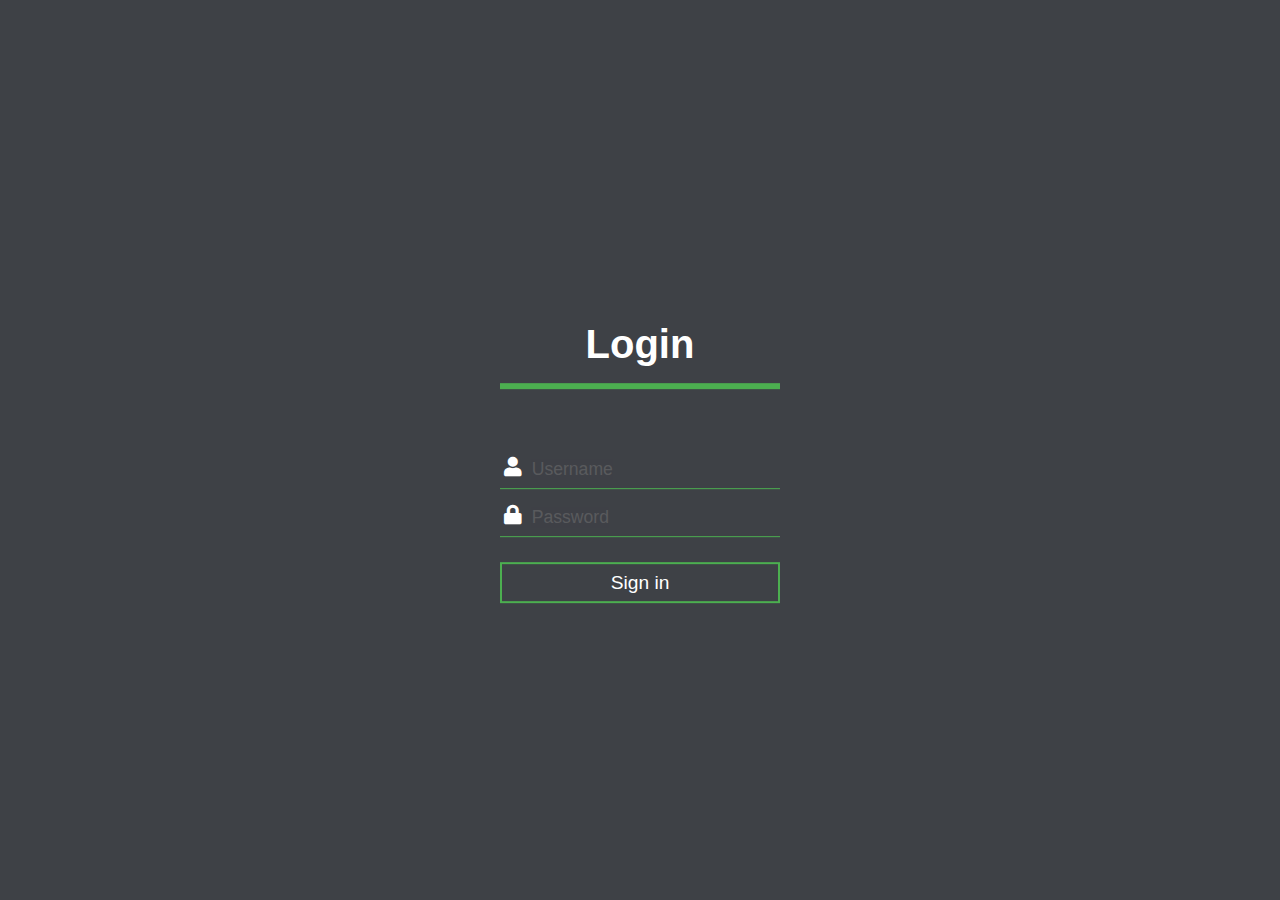
==== login.html @ 06209f4c "Add files via upload" ====
<!DOCTYPE html>
<html lang="en" dir="ltr">
  <head>
    <meta charset="utf-8">
    <title></title>
    <link rel="stylesheet" href="./CSS/style2.css">
  </head>
  <body>
<div class="login-box">
  <h1>Login</h1>
  <div class="textbox">
    <i class="fas fa-user"></i>
    <input type="text" placeholder="Username">
  </div>

  <div class="textbox">
    <i class="fas fa-lock"></i>
    <input type="password" placeholder="Password">
  </div>

  <input type="button" class="btn" value="Sign in">
</div>
  </body>
</html>
---- CSS/style2.css ----
@import "https://use.fontawesome.com/releases/v5.5.0/css/all.css";
body{
  margin: 0;
  padding: 0;
  font-family: sans-serif;
  background: url(bg.jpg) no-repeat;
  background-size: cover;
  background-color: rgb(62, 65, 70);
}
.login-box{
  width: 280px;
  position: absolute;
  top: 50%;
  left: 50%;
  transform: translate(-50%,-50%);
  color: white;
}
.login-box h1{
  /* float: left; */
  text-align: center;
  font-size: 2.5rem;
  border-bottom: 6px solid #4caf50;
  margin-bottom: 1.5em;
  padding: 0.4em 0;
}
.textbox{
  position: relative;
  width: 100%;
  overflow: hidden;
  font-size: 20px;
  padding: 8px 0;
  margin: 8px 0;
  border-bottom: 1px solid #4caf50;
}
.textbox i{
  width: 26px;
  text-align: center;
}
.textbox input{
  border: none;
  outline: none;
  background: none;
  color: white;
  font-size: 1.1rem;
  width: 80%;
  margin: 0 0.8em;
}
.btn{
  width: 100%;
  background: none;
  border: 2px solid #4caf50;
  color: white;
  padding: 0.4em;
  font-size: 1.2rem;
  cursor: pointer;
  margin: 0.9em 0;
}

i{
  position: absolute;
}
::placeholder{
  /* padding: 0 1em; */
  opacity: 0.5;
  /* color: rgb(5, 235, 223); */
}
input[type=text]{
  padding: 0 1em;
  /* margin: 0 1em; */
}
input[type=password]{
  padding: 0 1em;
  /* margin: 0 1em; */
}
@media (max-device-width: 700px) {
  body{
    background-color: rgb(2, 20, 49);
    background-size: contain;
    display: flex;
    
  }
  .login-box{
    width: 80%;
    height: 60vh;
  }
  input[type=text]{
   
    margin: 3em;
  }
  input[type=password]{
    
    margin: 3em;
  }
  .btn{
    margin: auto;
    display: block;
  }
  
}
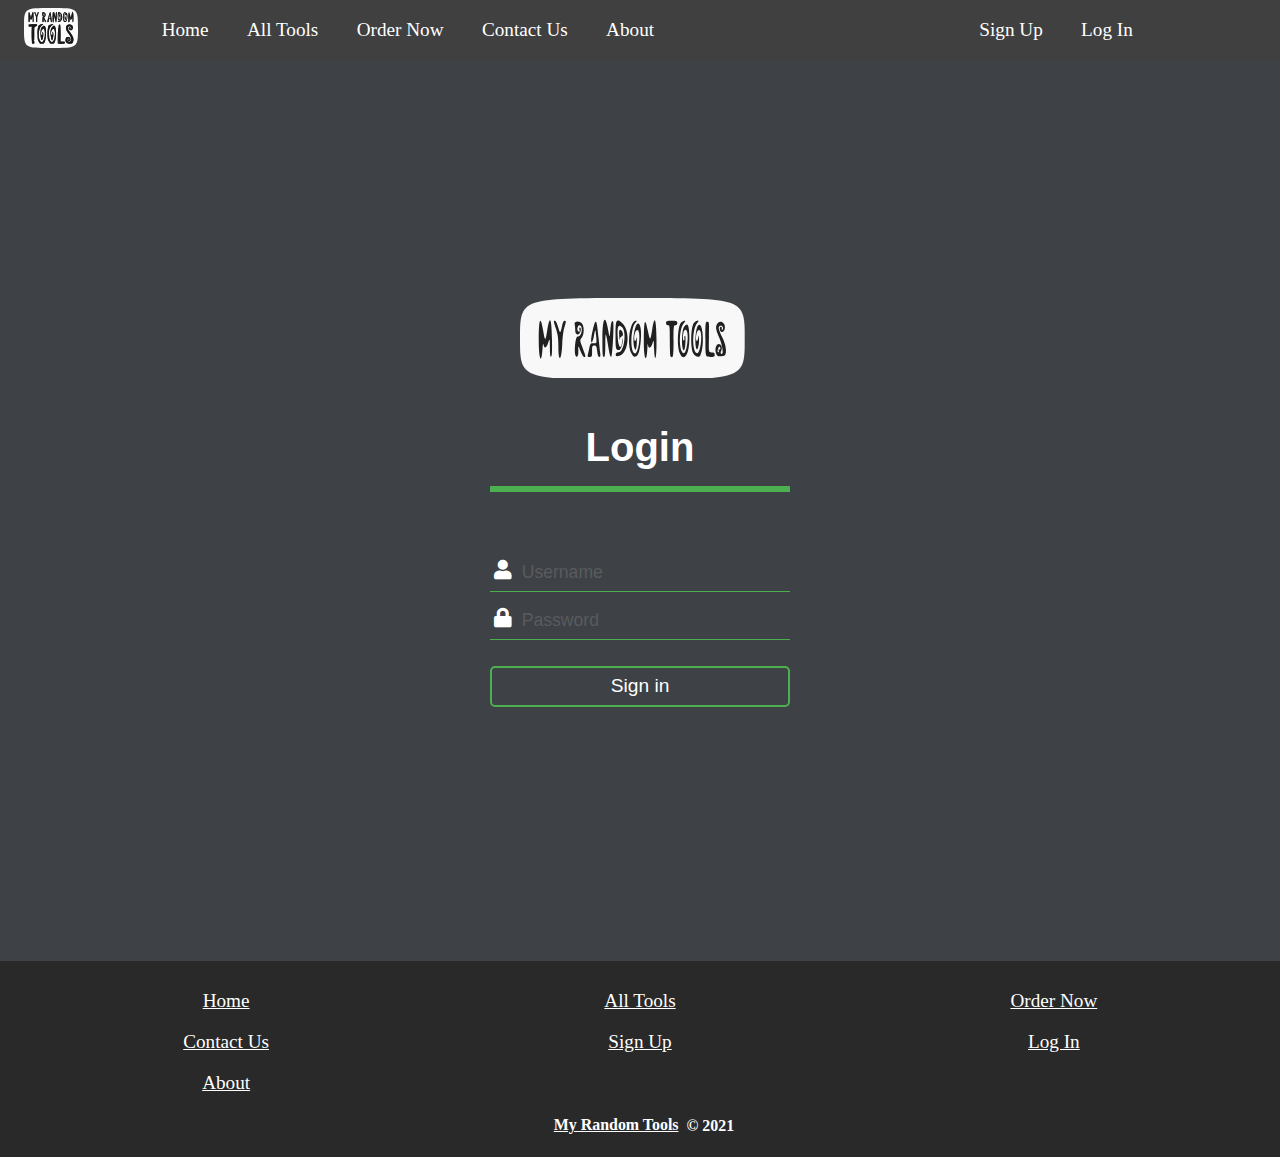
==== commit 1f786594: "Add files via upload" ====
--- a/login.html
+++ b/login.html
@@ -1,24 +1,116 @@
 <!DOCTYPE html>
-<html lang="en" dir="ltr">
-  <head>
-    <meta charset="utf-8">
-    <title></title>
-    <link rel="stylesheet" href="./CSS/style2.css">
+<html lang="en">
+<head>
+    <meta charset="UTF-8">
+    <meta http-equiv="X-UA-Compatible" content="IE=edge">
+    <meta name="viewport" content="width=device-width, initial-scale=1.0">
+    <title>Login</title>
+    <link rel="shortcut icon" href="./images/mrt favicon.png" type="image/x-icon">
+    <link rel="stylesheet" href="./CSS/nav.css">
+    <link rel="stylesheet" href="./CSS/login.css">
+    <link rel="stylesheet" href="./CSS/footer.css">
+    <script src="./JS/nav.js"></script>
   </head>
   <body>
-<div class="login-box">
-  <h1>Login</h1>
-  <div class="textbox">
-    <i class="fas fa-user"></i>
-    <input type="text" placeholder="Username">
+    <nav id="nav">
+      <a href="Index.html"><img src="./images/mrt icon2.svg" alt="logo"></a>
+      
+      <ul>
+      <li class="items"><a href="Index.html" class="links">Home</a></li>
+      <li class="items"><a href="Index.html#tools" class="links">All Tools</a></li>
+      <li class="items"><a href="" class="links">Order Now</a></li>
+      <li class="items"><a href="" class="links">Contact Us</a></li>
+      <li class="items"><a href="about.html" class="links">About</a></li>
+      
+      <li class="items user"><a href="" class="links">Sign Up</a></li>
+      <li class="items user1"><a href="login.html" class="links">Log In</a></li>
+      </ul>
+      
+  </nav>
+  <div class="menu-cont">
+    <button id="menu">
+        <hr>
+        <hr>
+        <hr>
+    </button>
+</div>
+
+<div class="login-cont">
+  <div class="login-box">
+    <?xml version="1.0" encoding="UTF-8" standalone="no"?>
+    <svg
+       width="300px"
+       height="80px"
+       viewBox="0 0 30 10"
+       version="1.1"
+       id="svg6"
+       inkscape:version="1.1-dev (278aa57, 2020-11-27)"
+       sodipodi:docname="mrt1.svg"
+       xmlns:inkscape="http://www.inkscape.org/namespaces/inkscape"
+       xmlns:sodipodi="http://sodipodi.sourceforge.net/DTD/sodipodi-0.dtd"
+       xmlns="http://www.w3.org/2000/svg"
+       xmlns:svg="http://www.w3.org/2000/svg">
+      <defs
+         id="defs2" />
+      <sodipodi:namedview
+         id="base"
+         pagecolor="#ffffff"
+         bordercolor="#666666"
+         borderopacity="1.0"
+         inkscape:pageopacity="0.0"
+         inkscape:pageshadow="2"
+         inkscape:zoom="0.35"
+         inkscape:cx="-10"
+         inkscape:cy="-127.14286"
+         inkscape:document-units="mm"
+         inkscape:current-layer="layer1"
+         showgrid="false" />
+      <g
+         inkscape:label="Layer 1"
+         inkscape:groupmode="layer"
+         id="layer1"
+         transform="translate(-109.17506,-182.37857)">
+        <g
+           id="g49012"
+           transform="matrix(0.44236779,0,0,0.53518294,57.413871,84.58811)">
+           <a xlink:href="Index.html">
+          <path
+             style="fill:#f8f8f8;stroke-width:0.264583"
+             d="m 117.0094,192.24843 c 0,-9.525 0,-9.525 31.75,-9.525 31.75,0 31.75,0 31.75,9.525 0,9.525 0,9.525 -31.75,9.525 -31.75,0 -31.75,0 -31.75,-9.525 z"
+             id="path49016" />
+          <path
+             style="fill:#202020;stroke-width:0.264583"
+             d="m 122.30107,192.41574 c 0,-5.16413 0.52834,-5.83796 1.33409,-1.70148 0.41925,2.15228 0.58994,2.10523 1.04133,-0.28705 0.73885,-3.91576 1.2473,-3.19817 1.3681,1.93083 0.0704,2.98885 0.0127,3.97297 -0.23779,4.05695 -0.24606,0.0825 -0.33552,-0.45363 -0.34942,-2.09399 -0.0187,-2.20486 -0.0187,-2.20486 -0.52787,-1.0579 -0.5456,1.229 -1.09061,1.34965 -1.29887,0.28752 -0.07,-0.35697 -0.18717,0.11985 -0.26459,1.07668 -0.32014,3.95714 -1.06498,2.4104 -1.06498,-2.21156 z m 5.55625,1.71021 c 0,-1.90924 -0.13408,-2.75081 -0.66146,-4.15194 -0.7774,-2.06536 -0.76183,-1.95891 -0.28663,-1.95891 0.21958,0 0.59036,0.6301 0.89523,1.52135 0.5431,1.58766 0.6061,1.56511 1.10833,-0.39687 0.17372,-0.67867 0.44114,-1.12448 0.67452,-1.12448 0.49235,0 0.48562,0.20261 -0.0539,1.62038 -0.25018,0.65745 -0.50743,2.35707 -0.59532,3.93316 -0.21892,3.926 -1.0808,4.37043 -1.0808,0.55731 z m 4.9444,2.18494 c -0.58937,-0.58937 -0.17948,-4.59163 0.47025,-4.59163 0.73232,0 1.19993,-0.66666 1.19993,-1.7107 0,-0.77881 -0.72201,-1.20678 -1.0847,-0.64296 -0.31504,0.48975 -0.19257,1.09034 0.25257,1.23856 0.25921,0.0863 0.30923,-0.0358 0.18061,-0.44109 -0.10536,-0.33195 -0.0627,-0.56047 0.10452,-0.56047 0.38268,0 0.35846,0.87645 -0.0351,1.27 -0.64242,0.64241 -1.26976,0.37525 -1.27362,-0.5424 -0.002,-0.47294 -0.0754,-1.12779 -0.16315,-1.45521 -0.21,-0.78362 1.42374,-0.86991 2.11013,-0.11146 0.64241,0.70985 0.57667,2.55236 -0.11576,3.2448 -0.55364,0.55364 -0.55364,0.55364 0.26458,2.38357 0.94864,2.12158 0.94232,2.08986 0.4162,2.08986 -0.22771,0 -0.67824,-0.60229 -1.03905,-1.38906 -0.63702,-1.38906 -0.63702,-1.38906 -0.59015,-0.0947 0.0433,1.19544 -0.25434,1.75583 -0.69728,1.3129 z m 3.35639,-0.29215 c 0.0739,-0.25466 0.26512,-0.96903 0.42491,-1.5875 0.27156,-1.05107 0.35046,-1.12448 1.20868,-1.12448 0.91816,0 0.91816,0 0.7468,-1.52135 -0.22141,-1.96583 -0.25747,-1.97853 -0.62266,-0.21942 -0.26832,1.29249 -0.79811,2.05686 -0.79811,1.15151 0,-1.06651 0.92962,-4.43782 1.2237,-4.43782 0.36492,0 0.47391,0.48308 0.89537,3.96875 0.14957,1.23693 0.33974,2.69544 0.42261,3.24115 0.11927,0.78539 0.065,0.99218 -0.26035,0.99218 -0.29343,0 -0.46122,-0.37846 -0.58651,-1.32291 -0.1547,-1.16622 -0.2498,-1.32292 -0.80286,-1.32292 -0.57646,0 -0.62737,0.10736 -0.62737,1.32292 0,1.24398 -0.0405,1.32291 -0.67929,1.32291 -0.52174,0 -0.64812,-0.10739 -0.54492,-0.46302 z m 4.13462,-3.63802 c 0,-5.02843 0.79755,-6.09764 1.62821,-2.18281 0.40702,1.91823 0.40702,1.91823 0.6148,-0.006 0.19822,-1.83562 0.45389,-2.4719 0.78074,-1.94304 0.31735,0.51349 -0.18218,8.23276 -0.53276,8.23276 -0.19809,0 -0.46308,-0.62659 -0.64341,-1.52135 -0.93368,-4.63291 -0.99241,-4.71632 -1.02452,-1.45521 -0.0242,2.45642 -0.0987,2.97656 -0.42618,2.97656 -0.33571,0 -0.39688,-0.63206 -0.39688,-4.10104 z m 3.82442,3.81697 c -0.24402,-0.39482 0.12904,-0.77426 0.76124,-0.77426 1.5356,0 2.34263,-4.76303 0.99229,-5.85646 -1.11738,-0.90481 -1.44985,-0.21174 -1.22031,2.54386 0.19908,2.38985 1.1293,2.81025 1.23826,0.55961 0.0375,-0.77459 0.0455,-0.78048 0.14817,-0.10885 0.1122,0.7341 -0.55029,2.33267 -0.96672,2.33267 -0.98737,0 -1.07318,-0.27795 -1.07318,-3.47619 0,-3.47431 0.19841,-3.87657 1.53714,-3.11647 2.71391,1.54088 2.42601,7.10037 -0.40909,7.89973 -0.52187,0.14714 -0.91549,0.14572 -1.0078,-0.004 z m 4.36225,-0.57582 c -1.34112,-2.14833 -0.4017,-7.63254 1.3015,-7.59797 0.34789,0.007 0.31662,0.10649 -0.15803,0.50253 -1.43323,1.19587 -1.52955,7.16158 -0.11562,7.16158 0.74728,0 1.45476,-2.83082 1.17372,-4.69635 -0.2401,-1.59376 -1.3924,-0.64893 -1.3924,1.1417 0,0.88098 0.46793,0.81641 0.60424,-0.0834 0.0606,-0.40018 0.11969,-0.13229 0.13127,0.59531 0.027,1.69536 -0.3009,2.65672 -0.63165,1.85209 -0.88728,-2.15851 0.34446,-6.978 1.41072,-5.51979 0.84664,1.15784 0.28725,6.70007 -0.73127,7.24516 -0.76766,0.41084 -1.02043,0.31546 -1.59248,-0.60089 z m 3.51443,-3.30729 c 0.0831,-4.7521 0.32943,-5.14951 1.16011,-1.87154 0.60376,2.3825 0.69061,2.35104 1.22464,-0.44357 0.6542,-3.42341 1.116,-2.52362 1.20068,2.33943 0.079,4.53695 -0.49649,6.19663 -0.69524,2.00503 -0.0913,-1.92489 -0.0995,-1.94514 -0.4203,-1.03717 -0.38856,1.09969 -1.11198,1.36964 -1.28224,0.47849 -0.0915,-0.47908 -0.12445,-0.43249 -0.15272,0.21604 -0.20153,4.62467 -1.11914,3.12917 -1.03493,-1.68671 z m 7.52529,3.99079 c -0.097,-0.097 -0.17639,-1.76388 -0.17639,-3.70416 0,-3.35139 -0.0264,-3.52778 -0.52916,-3.52778 -0.35278,0 -0.52917,-0.17639 -0.52917,-0.52917 0,-0.47037 0.17639,-0.52916 1.5875,-0.52916 1.41111,0 1.5875,0.0588 1.5875,0.52916 0,0.35278 -0.17639,0.52917 -0.52917,0.52917 -0.50396,0 -0.52916,0.17639 -0.52916,3.70417 0,3.62469 -0.15701,4.25271 -0.88195,3.52777 z m 2.66788,-0.64047 c -0.95285,-1.67415 -0.60226,-6.8517 0.4979,-7.35297 0.97043,-0.44216 1.3659,-0.34813 0.7237,0.17207 -1.53027,1.23957 -1.65109,6.64823 -0.1595,7.14028 0.76632,0.25279 1.50539,-3.65305 0.96012,-5.074 -0.23516,-0.61282 -0.81137,-0.51049 -0.99556,0.1768 -0.26395,0.98494 -0.19621,2.09995 0.11586,1.90708 0.15544,-0.0961 0.22017,-0.33741 0.14385,-0.53631 -0.0763,-0.1989 -0.007,-0.44326 0.15468,-0.54301 0.30775,-0.1902 0.15275,2.9583 -0.16108,3.27213 -0.84315,0.84315 -0.91686,-4.39702 -0.0755,-5.36863 0.97758,-1.12893 1.34879,-0.61648 1.46887,2.02772 0.18459,4.06474 -1.36214,6.48254 -2.67332,4.17884 z m 3.76746,-0.0173 c -0.8501,-1.35522 -0.68377,-6.38629 0.23575,-7.13088 0.82487,-0.66793 1.73417,-0.69623 0.95765,-0.0298 -1.53133,1.31424 -1.60839,6.85551 -0.0994,7.14471 0.70036,0.13423 1.40161,-2.75541 1.1079,-4.56532 -0.26691,-1.64479 -1.40533,-0.78039 -1.40533,1.06705 0,0.88382 0.47322,0.81604 0.58207,-0.0834 0.0881,-0.7276 0.0881,-0.7276 0.2286,-0.0661 0.21214,0.99835 -0.25566,3.04209 -0.61424,2.68351 -0.63416,-0.63415 -0.3918,-4.68896 0.32597,-5.45374 1.39746,-1.48902 2.02409,4.75055 0.69455,6.91591 -0.35032,0.57053 -1.53056,0.28805 -2.01356,-0.48193 z m 3.44244,-3.26688 c 0,-3.96067 0.0186,-4.10104 0.54349,-4.10104 0.52539,0 0.5408,0.1189 0.46302,3.57232 -0.0805,3.57232 -0.0805,3.57232 0.77943,3.57187 0.68365,-3.5e-4 0.85989,0.10801 0.85989,0.52873 0,0.45861 -0.17639,0.52916 -1.32291,0.52916 -1.32292,0 -1.32292,0 -1.32292,-4.10104 z m 3.67489,3.93077 c -0.95734,-0.26713 -1.13945,-2.25626 -0.25013,-2.73221 0.74232,-0.39728 1.57125,0.61573 1.10922,1.35555 -0.18552,0.29707 -0.27399,0.60345 -0.19659,0.68085 0.89129,0.89129 0.64941,-1.46345 -0.35711,-3.47648 -0.94358,-1.88717 -1.08363,-2.3638 -0.87748,-2.9864 0.49294,-1.48873 2.55382,-1.0084 2.40082,0.55955 -0.0905,0.92682 -1.0729,1.31543 -1.36976,0.54182 -0.19951,-0.51993 0.0351,-0.98715 0.38665,-0.7699 0.13784,0.0852 0.18212,0.26573 0.0984,0.40119 -0.0837,0.13547 -0.0174,0.2463 0.14738,0.2463 0.16477,0 0.25947,-0.20836 0.21042,-0.46302 -0.1145,-0.59458 -1.10557,-0.60547 -1.21959,-0.0134 -0.0476,0.24729 0.40612,1.25932 1.00832,2.24895 1.01702,1.67133 1.36016,3.56714 0.75515,4.17215 -0.19401,0.19401 -1.42909,0.35129 -1.8457,0.23504 z m 0.1083,-1.32834 c -0.1136,-0.29604 -0.0675,-0.3776 0.1406,-0.24897 0.18578,0.11482 0.30954,0.0264 0.30954,-0.22118 0,-0.53649 -0.42652,-0.53243 -0.63315,0.006 -0.23055,0.60081 -0.19843,0.9044 0.0957,0.9044 0.14096,0 0.18025,-0.19813 0.0873,-0.44028 z m -28.1398,-3.46249 c -0.11825,-1.39988 0.1074,-1.71977 0.75578,-1.0714 0.4388,0.43881 0.39889,1.27 -0.061,1.27 -0.20816,0 -0.42324,0.26789 -0.47796,0.59532 -0.0547,0.32742 -0.15229,-0.0298 -0.21684,-0.79392 z"
+             id="path49014" />
+            </a>
+        </g>
+      </g>
+    </svg>
+    <h1>Login</h1>
+    <form action="">
+    <div class="textbox">
+      <i class="fas fa-user"></i>
+      <input type="text" placeholder="Username" required>
+    </div>
+  
+    <div class="textbox">
+      <i class="fas fa-lock"></i>
+      <input type="password" placeholder="Password" required>
+    </div>
+  
+    <input type="submit" class="btn" value="Sign in"></form>
   </div>
-
-  <div class="textbox">
-    <i class="fas fa-lock"></i>
-    <input type="password" placeholder="Password">
-  </div>
-
-  <input type="button" class="btn" value="Sign in">
 </div>
+<footer>
+        
+  <a href="Index.html">Home</a>
+  <a href="Index.html#tools">All Tools</a>
+  <a href="">Order Now</a>
+  <a href="">Contact Us</a>
+  <a href="">Sign Up</a>
+  <a href="login.html">Log In</a>
+  <a href="about.html">About</a>
+  <h5><a href="Index.html">My Random Tools</a>&copy; 2021</h5>
+</footer>
   </body>
 </html>
--- a/CSS/nav.css
+++ b/CSS/nav.css
@@ -0,0 +1,161 @@
+*{
+    scroll-behavior: smooth;
+    
+    }
+    body{
+    position: relative;
+    background-color: white;
+    margin: 0;
+    padding: 0;
+    font-size: 1.2rem;
+    }
+    .menu-cont{
+        display: none;
+    }
+    #menu{
+        display: none;
+        
+    }
+    #nav{
+    display: flex;
+    position: relative;
+    flex-direction: row;
+    }
+    nav ul{
+    display: flex;
+    list-style: none;
+    width: 100%;
+    flex-direction: row;
+    /* align-items: center; */
+    }
+    
+    .user1{
+    margin-right: 8rem;
+    }
+    nav img{
+    height: 40px;
+    padding: 0.5rem 1.5rem;
+    }
+    nav .links{
+    display: inline-block;
+    
+    text-decoration: none;
+    color: white;
+    margin: 0;
+    }
+    
+    nav::before{
+    position: absolute;
+    content: "";
+    height: 100%;
+    width: 100%;
+    background-color: black;
+    opacity: 0.75;
+    z-index: -1;
+    }
+    
+    .items{
+    display: inline-block;
+    padding: 0 1em;
+    }
+    .links:hover{
+    color: aqua;
+    }
+    .links:active{
+    color: rgb(76, 102, 250);
+    }
+    ul .user{   /*** Here targetting the link won't work because ul is the flex container and li is the flex item.So target li instead. ***/
+    
+    margin-left: auto; /*** auto margins inside of a flex container places the item to the opposite end(margin-left: auto will push the item to the right side of the container) ***/
+    
+    }
+   
+    
+    
+    @media only screen 
+    and (max-device-width : 768px)
+    and (orientation : portrait) {
+    nav ul{
+    display: grid; /* This will apply when screen width is below 768px.max-device-width : 768px (0-768px) */
+    /* padding: 0 0 0 40px;
+    text-decoration: none;
+    color: white; */
+    grid-template-columns: 1fr;
+    position: relative;
+    text-align: center;
+    margin: 0.4rem auto;
+    padding: 0;
+    font-size: 1.2rem;
+    font-weight: bold;
+    }
+   
+    nav img{
+    position: absolute;
+    display: none;
+    width: 0;
+    /* padding: 0;
+    width: auto;
+    margin: auto;
+    max-height: 2rem; */
+    }
+    .user, .user1{
+    margin: 0 auto;
+    position: relative;
+    padding: 0;
+    display: block;
+    text-align: center;
+    }
+    .items{
+    margin: 0.2rem auto;
+    }
+    
+    nav li a{
+    display: block; 
+    font-size: 1.4rem;
+    }
+    /* nav img{
+    padding: auto;
+    display: block;
+    margin: auto;
+    place-self: center;
+    
+    } */
+    .menu-cont{
+        display: grid;
+        width: 100%;
+        margin: auto;
+        position: relative;
+        background-color: rgb(64, 64, 64);
+        justify-content: center;
+        outline: none;
+        border: none;
+        margin-top: -2px;
+    }
+
+    #menu{
+        display: inline-block;
+        /* position: absolute; */
+        /* top: 0;
+        left: 0; */
+        z-index: 20;
+        width: 3rem;
+        background-color: rgb(85, 83, 83);
+        outline: none;
+        margin: 4px;
+    }
+    #menu:active{
+        background-color: rgb(171, 169, 173);
+        transition: all 1s;
+    }
+    
+    main .xplore{
+        display: block;
+    }
+    .home-txt{
+        font-size: 1.1rem;
+    }
+    #menu hr{
+        background-color: rgb(231, 223, 223);
+    }
+    }
+    --- a/CSS/login.css
+++ b/CSS/login.css
@@ -0,0 +1,116 @@
+@import "https://use.fontawesome.com/releases/v5.5.0/css/all.css";
+html{
+  margin: 0;
+  padding: 0;
+}
+.login-cont{
+  display: grid;
+  place-items: center;
+  position: relative;
+  height: 100vh;
+  width:100%;
+  font-family: sans-serif;
+  /* background: url(../images/bg.jpg) no-repeat; */
+  /* background-size: cover; */
+  background-color: rgb(62, 65, 70);
+}
+.login-box{
+  width: auto;
+  
+  /* transform: translate(-50%,-50%); */
+  color: white;
+}
+.login-box h1{
+  /* float: left; */
+  text-align: center;
+  font-size: 2.5rem;
+  border-bottom: 6px solid #4caf50;
+  margin-bottom: 1.5em;
+  padding: 0.4em 0;
+}
+.textbox{
+  position: relative;
+  width: 100%;
+  overflow: hidden;
+  font-size: 20px;
+  padding: 8px 0;
+  margin: 8px 0;
+  border-bottom: 1px solid #4caf50;
+}
+.textbox i{
+  width: 26px;
+  text-align: center;
+}
+.textbox input{
+  border: none;
+  outline: none;
+  background: none;
+  color: white;
+  font-size: 1.1rem;
+  width: 80%;
+  margin: 0 0.8em;
+}
+.btn{
+  width: 100%;
+  background: none;
+  border: 2px solid #4caf50;
+  color: white;
+  padding: 0.4em;
+  font-size: 1.2rem;
+  cursor: pointer;
+  margin: 0.9em 0;
+  border-radius: 5px;
+}
+
+i{
+  position: absolute;
+}
+::placeholder{
+  /* padding: 0 1em; */
+  opacity: 0.5;
+  /* color: rgb(5, 235, 223); */
+}
+input[type=text]{
+  padding: 0 1em;
+  /* margin: 0 1em; */
+}
+input[type=password]{
+  padding: 0 1em;
+  /* margin: 0 1em; */
+}
+@media (max-device-width: 768px) {
+  body{
+    /* background-color: rgb(2, 20, 49); */
+    /* background-size: contain; */
+    display: block;
+    
+  }
+  .login-cont{
+    display: grid;
+    place-items: center;
+    position: relative;
+    height: 100vh;
+    width:100%;
+    font-family: sans-serif;
+    /* background: url(../images/bg.jpg) no-repeat; */
+    /* background-size: cover; */
+    background-color: rgb(62, 65, 70);
+  }
+  /* .login-box{
+   
+    
+  } */
+  input[type=text]{
+   
+    margin: 0.8em;
+  }
+  input[type=password]{
+    
+    margin: 0.8em;
+  }
+  .btn{
+    margin: auto;
+    display: block;
+  }
+  
+}--- a/CSS/footer.css
+++ b/CSS/footer.css
@@ -0,0 +1,38 @@
+footer{
+    display: grid;
+    background-color: rgb(41, 41, 41);
+    grid-template-columns: 1fr 1fr 1fr;
+    text-align: center;
+    padding: 1em;
+    padding-bottom: 0.5em;
+}
+footer a{
+    display: inline-block;
+    padding: 0.5em;
+    width: auto;
+    color: white;
+}
+footer h5{
+    grid-column: 1/4;
+    padding: 0.1em;
+    margin: 0.2em;
+    color: white;
+}
+footer a:active{
+    color: aqua;
+    }
+
+@media only screen and
+(max-device-width:768px){
+    footer{
+        grid-template-columns: 1fr 1fr;
+       
+    }
+
+    footer h5{
+        grid-column: 1/3;
+        /* padding: 0.1em;
+        margin: 0.2em; */
+    }
+    
+}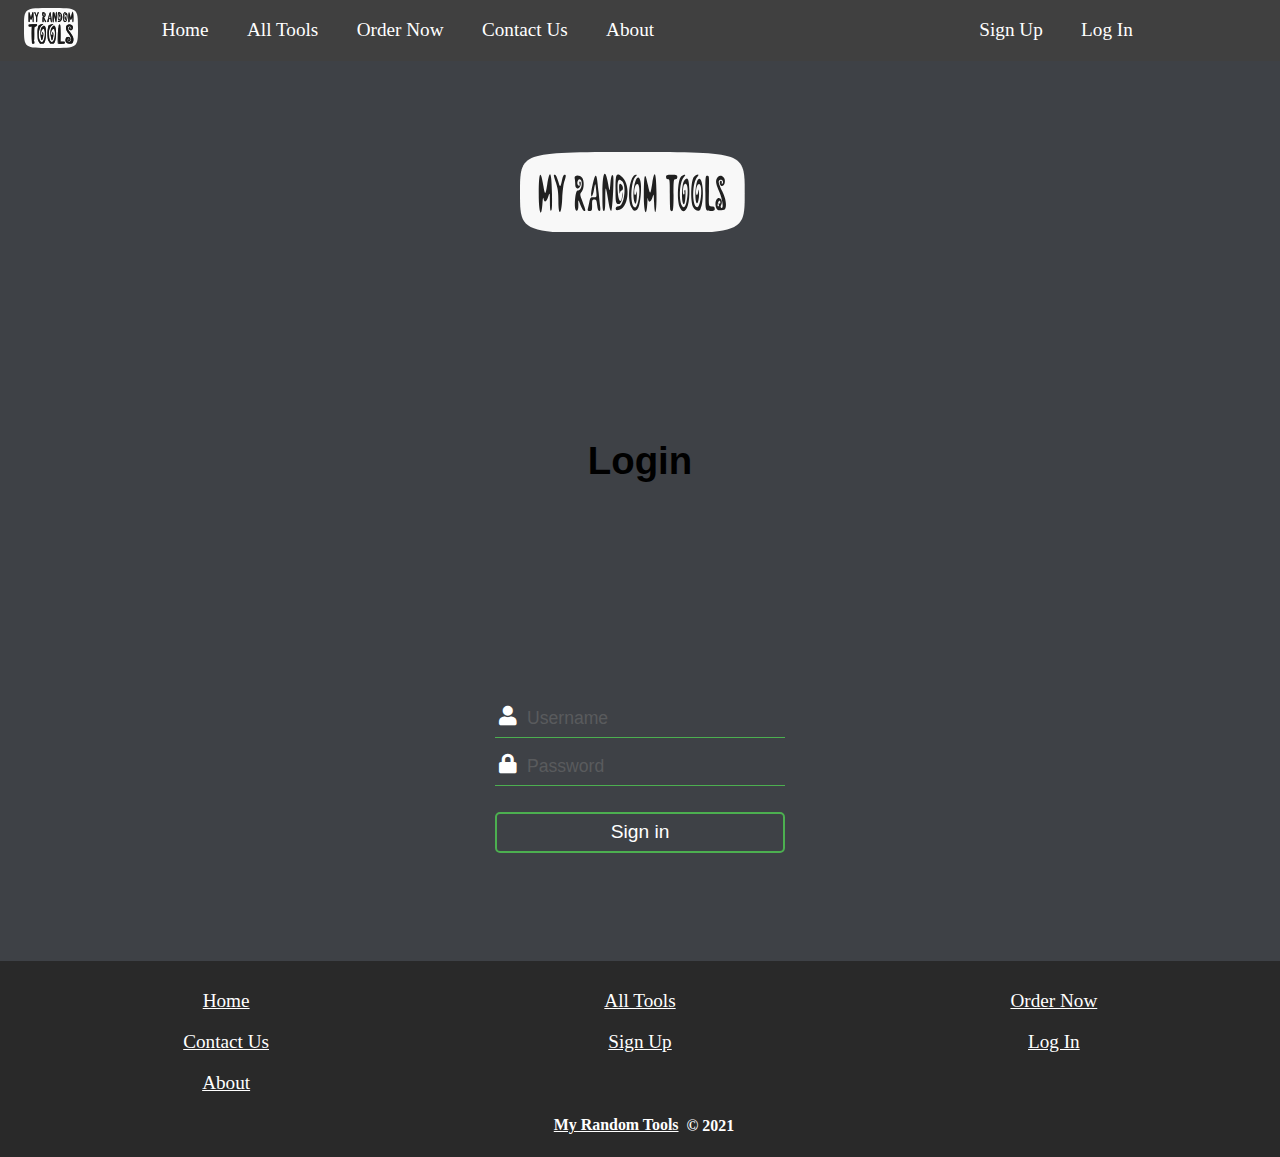
==== commit 415dfc83: "Testing Google sign-in integration" ====
--- a/login.html
+++ b/login.html
@@ -1,116 +1,119 @@
 <!DOCTYPE html>
 <html lang="en">
+
 <head>
-    <meta charset="UTF-8">
-    <meta http-equiv="X-UA-Compatible" content="IE=edge">
-    <meta name="viewport" content="width=device-width, initial-scale=1.0">
-    <title>Login</title>
-    <link rel="shortcut icon" href="./images/mrt favicon.png" type="image/x-icon">
-    <link rel="stylesheet" href="./CSS/nav.css">
-    <link rel="stylesheet" href="./CSS/login.css">
-    <link rel="stylesheet" href="./CSS/footer.css">
-    <script src="./JS/nav.js"></script>
-  </head>
-  <body>
-    <nav id="nav">
-      <a href="Index.html"><img src="./images/mrt icon2.svg" alt="logo"></a>
-      
-      <ul>
+  <meta charset="UTF-8">
+  <meta http-equiv="X-UA-Compatible" content="IE=edge">
+  <meta name="viewport" content="width=device-width, initial-scale=1.0">
+  <title>Login</title>
+  <link rel="shortcut icon" href="./images/mrt favicon.png" type="image/x-icon">
+  <link rel="stylesheet" href="./CSS/nav.css">
+  <link rel="stylesheet" href="./CSS/login.css">
+  <link rel="stylesheet" href="./CSS/footer.css">
+  <script src="./JS/nav.js"></script>
+  <script src="https://accounts.google.com/gsi/client" async></script>
+</head>
+
+<body>
+  <nav id="nav">
+    <a href="Index.html"><img src="./images/mrt icon2.svg" alt="logo"></a>
+
+    <ul>
       <li class="items"><a href="Index.html" class="links">Home</a></li>
       <li class="items"><a href="Index.html#tools" class="links">All Tools</a></li>
       <li class="items"><a href="" class="links">Order Now</a></li>
       <li class="items"><a href="" class="links">Contact Us</a></li>
       <li class="items"><a href="about.html" class="links">About</a></li>
-      
+
       <li class="items user"><a href="" class="links">Sign Up</a></li>
       <li class="items user1"><a href="login.html" class="links">Log In</a></li>
-      </ul>
-      
+    </ul>
+
   </nav>
   <div class="menu-cont">
     <button id="menu">
-        <hr>
-        <hr>
-        <hr>
+      <hr>
+      <hr>
+      <hr>
     </button>
-</div>
+  </div>
 
-<div class="login-cont">
-  <div class="login-box">
+  <div class="login-cont">
+
     <?xml version="1.0" encoding="UTF-8" standalone="no"?>
-    <svg
-       width="300px"
-       height="80px"
-       viewBox="0 0 30 10"
-       version="1.1"
-       id="svg6"
-       inkscape:version="1.1-dev (278aa57, 2020-11-27)"
-       sodipodi:docname="mrt1.svg"
-       xmlns:inkscape="http://www.inkscape.org/namespaces/inkscape"
-       xmlns:sodipodi="http://sodipodi.sourceforge.net/DTD/sodipodi-0.dtd"
-       xmlns="http://www.w3.org/2000/svg"
-       xmlns:svg="http://www.w3.org/2000/svg">
-      <defs
-         id="defs2" />
-      <sodipodi:namedview
-         id="base"
-         pagecolor="#ffffff"
-         bordercolor="#666666"
-         borderopacity="1.0"
-         inkscape:pageopacity="0.0"
-         inkscape:pageshadow="2"
-         inkscape:zoom="0.35"
-         inkscape:cx="-10"
-         inkscape:cy="-127.14286"
-         inkscape:document-units="mm"
-         inkscape:current-layer="layer1"
-         showgrid="false" />
-      <g
-         inkscape:label="Layer 1"
-         inkscape:groupmode="layer"
-         id="layer1"
-         transform="translate(-109.17506,-182.37857)">
-        <g
-           id="g49012"
-           transform="matrix(0.44236779,0,0,0.53518294,57.413871,84.58811)">
-           <a xlink:href="Index.html">
-          <path
-             style="fill:#f8f8f8;stroke-width:0.264583"
-             d="m 117.0094,192.24843 c 0,-9.525 0,-9.525 31.75,-9.525 31.75,0 31.75,0 31.75,9.525 0,9.525 0,9.525 -31.75,9.525 -31.75,0 -31.75,0 -31.75,-9.525 z"
-             id="path49016" />
-          <path
-             style="fill:#202020;stroke-width:0.264583"
-             d="m 122.30107,192.41574 c 0,-5.16413 0.52834,-5.83796 1.33409,-1.70148 0.41925,2.15228 0.58994,2.10523 1.04133,-0.28705 0.73885,-3.91576 1.2473,-3.19817 1.3681,1.93083 0.0704,2.98885 0.0127,3.97297 -0.23779,4.05695 -0.24606,0.0825 -0.33552,-0.45363 -0.34942,-2.09399 -0.0187,-2.20486 -0.0187,-2.20486 -0.52787,-1.0579 -0.5456,1.229 -1.09061,1.34965 -1.29887,0.28752 -0.07,-0.35697 -0.18717,0.11985 -0.26459,1.07668 -0.32014,3.95714 -1.06498,2.4104 -1.06498,-2.21156 z m 5.55625,1.71021 c 0,-1.90924 -0.13408,-2.75081 -0.66146,-4.15194 -0.7774,-2.06536 -0.76183,-1.95891 -0.28663,-1.95891 0.21958,0 0.59036,0.6301 0.89523,1.52135 0.5431,1.58766 0.6061,1.56511 1.10833,-0.39687 0.17372,-0.67867 0.44114,-1.12448 0.67452,-1.12448 0.49235,0 0.48562,0.20261 -0.0539,1.62038 -0.25018,0.65745 -0.50743,2.35707 -0.59532,3.93316 -0.21892,3.926 -1.0808,4.37043 -1.0808,0.55731 z m 4.9444,2.18494 c -0.58937,-0.58937 -0.17948,-4.59163 0.47025,-4.59163 0.73232,0 1.19993,-0.66666 1.19993,-1.7107 0,-0.77881 -0.72201,-1.20678 -1.0847,-0.64296 -0.31504,0.48975 -0.19257,1.09034 0.25257,1.23856 0.25921,0.0863 0.30923,-0.0358 0.18061,-0.44109 -0.10536,-0.33195 -0.0627,-0.56047 0.10452,-0.56047 0.38268,0 0.35846,0.87645 -0.0351,1.27 -0.64242,0.64241 -1.26976,0.37525 -1.27362,-0.5424 -0.002,-0.47294 -0.0754,-1.12779 -0.16315,-1.45521 -0.21,-0.78362 1.42374,-0.86991 2.11013,-0.11146 0.64241,0.70985 0.57667,2.55236 -0.11576,3.2448 -0.55364,0.55364 -0.55364,0.55364 0.26458,2.38357 0.94864,2.12158 0.94232,2.08986 0.4162,2.08986 -0.22771,0 -0.67824,-0.60229 -1.03905,-1.38906 -0.63702,-1.38906 -0.63702,-1.38906 -0.59015,-0.0947 0.0433,1.19544 -0.25434,1.75583 -0.69728,1.3129 z m 3.35639,-0.29215 c 0.0739,-0.25466 0.26512,-0.96903 0.42491,-1.5875 0.27156,-1.05107 0.35046,-1.12448 1.20868,-1.12448 0.91816,0 0.91816,0 0.7468,-1.52135 -0.22141,-1.96583 -0.25747,-1.97853 -0.62266,-0.21942 -0.26832,1.29249 -0.79811,2.05686 -0.79811,1.15151 0,-1.06651 0.92962,-4.43782 1.2237,-4.43782 0.36492,0 0.47391,0.48308 0.89537,3.96875 0.14957,1.23693 0.33974,2.69544 0.42261,3.24115 0.11927,0.78539 0.065,0.99218 -0.26035,0.99218 -0.29343,0 -0.46122,-0.37846 -0.58651,-1.32291 -0.1547,-1.16622 -0.2498,-1.32292 -0.80286,-1.32292 -0.57646,0 -0.62737,0.10736 -0.62737,1.32292 0,1.24398 -0.0405,1.32291 -0.67929,1.32291 -0.52174,0 -0.64812,-0.10739 -0.54492,-0.46302 z m 4.13462,-3.63802 c 0,-5.02843 0.79755,-6.09764 1.62821,-2.18281 0.40702,1.91823 0.40702,1.91823 0.6148,-0.006 0.19822,-1.83562 0.45389,-2.4719 0.78074,-1.94304 0.31735,0.51349 -0.18218,8.23276 -0.53276,8.23276 -0.19809,0 -0.46308,-0.62659 -0.64341,-1.52135 -0.93368,-4.63291 -0.99241,-4.71632 -1.02452,-1.45521 -0.0242,2.45642 -0.0987,2.97656 -0.42618,2.97656 -0.33571,0 -0.39688,-0.63206 -0.39688,-4.10104 z m 3.82442,3.81697 c -0.24402,-0.39482 0.12904,-0.77426 0.76124,-0.77426 1.5356,0 2.34263,-4.76303 0.99229,-5.85646 -1.11738,-0.90481 -1.44985,-0.21174 -1.22031,2.54386 0.19908,2.38985 1.1293,2.81025 1.23826,0.55961 0.0375,-0.77459 0.0455,-0.78048 0.14817,-0.10885 0.1122,0.7341 -0.55029,2.33267 -0.96672,2.33267 -0.98737,0 -1.07318,-0.27795 -1.07318,-3.47619 0,-3.47431 0.19841,-3.87657 1.53714,-3.11647 2.71391,1.54088 2.42601,7.10037 -0.40909,7.89973 -0.52187,0.14714 -0.91549,0.14572 -1.0078,-0.004 z m 4.36225,-0.57582 c -1.34112,-2.14833 -0.4017,-7.63254 1.3015,-7.59797 0.34789,0.007 0.31662,0.10649 -0.15803,0.50253 -1.43323,1.19587 -1.52955,7.16158 -0.11562,7.16158 0.74728,0 1.45476,-2.83082 1.17372,-4.69635 -0.2401,-1.59376 -1.3924,-0.64893 -1.3924,1.1417 0,0.88098 0.46793,0.81641 0.60424,-0.0834 0.0606,-0.40018 0.11969,-0.13229 0.13127,0.59531 0.027,1.69536 -0.3009,2.65672 -0.63165,1.85209 -0.88728,-2.15851 0.34446,-6.978 1.41072,-5.51979 0.84664,1.15784 0.28725,6.70007 -0.73127,7.24516 -0.76766,0.41084 -1.02043,0.31546 -1.59248,-0.60089 z m 3.51443,-3.30729 c 0.0831,-4.7521 0.32943,-5.14951 1.16011,-1.87154 0.60376,2.3825 0.69061,2.35104 1.22464,-0.44357 0.6542,-3.42341 1.116,-2.52362 1.20068,2.33943 0.079,4.53695 -0.49649,6.19663 -0.69524,2.00503 -0.0913,-1.92489 -0.0995,-1.94514 -0.4203,-1.03717 -0.38856,1.09969 -1.11198,1.36964 -1.28224,0.47849 -0.0915,-0.47908 -0.12445,-0.43249 -0.15272,0.21604 -0.20153,4.62467 -1.11914,3.12917 -1.03493,-1.68671 z m 7.52529,3.99079 c -0.097,-0.097 -0.17639,-1.76388 -0.17639,-3.70416 0,-3.35139 -0.0264,-3.52778 -0.52916,-3.52778 -0.35278,0 -0.52917,-0.17639 -0.52917,-0.52917 0,-0.47037 0.17639,-0.52916 1.5875,-0.52916 1.41111,0 1.5875,0.0588 1.5875,0.52916 0,0.35278 -0.17639,0.52917 -0.52917,0.52917 -0.50396,0 -0.52916,0.17639 -0.52916,3.70417 0,3.62469 -0.15701,4.25271 -0.88195,3.52777 z m 2.66788,-0.64047 c -0.95285,-1.67415 -0.60226,-6.8517 0.4979,-7.35297 0.97043,-0.44216 1.3659,-0.34813 0.7237,0.17207 -1.53027,1.23957 -1.65109,6.64823 -0.1595,7.14028 0.76632,0.25279 1.50539,-3.65305 0.96012,-5.074 -0.23516,-0.61282 -0.81137,-0.51049 -0.99556,0.1768 -0.26395,0.98494 -0.19621,2.09995 0.11586,1.90708 0.15544,-0.0961 0.22017,-0.33741 0.14385,-0.53631 -0.0763,-0.1989 -0.007,-0.44326 0.15468,-0.54301 0.30775,-0.1902 0.15275,2.9583 -0.16108,3.27213 -0.84315,0.84315 -0.91686,-4.39702 -0.0755,-5.36863 0.97758,-1.12893 1.34879,-0.61648 1.46887,2.02772 0.18459,4.06474 -1.36214,6.48254 -2.67332,4.17884 z m 3.76746,-0.0173 c -0.8501,-1.35522 -0.68377,-6.38629 0.23575,-7.13088 0.82487,-0.66793 1.73417,-0.69623 0.95765,-0.0298 -1.53133,1.31424 -1.60839,6.85551 -0.0994,7.14471 0.70036,0.13423 1.40161,-2.75541 1.1079,-4.56532 -0.26691,-1.64479 -1.40533,-0.78039 -1.40533,1.06705 0,0.88382 0.47322,0.81604 0.58207,-0.0834 0.0881,-0.7276 0.0881,-0.7276 0.2286,-0.0661 0.21214,0.99835 -0.25566,3.04209 -0.61424,2.68351 -0.63416,-0.63415 -0.3918,-4.68896 0.32597,-5.45374 1.39746,-1.48902 2.02409,4.75055 0.69455,6.91591 -0.35032,0.57053 -1.53056,0.28805 -2.01356,-0.48193 z m 3.44244,-3.26688 c 0,-3.96067 0.0186,-4.10104 0.54349,-4.10104 0.52539,0 0.5408,0.1189 0.46302,3.57232 -0.0805,3.57232 -0.0805,3.57232 0.77943,3.57187 0.68365,-3.5e-4 0.85989,0.10801 0.85989,0.52873 0,0.45861 -0.17639,0.52916 -1.32291,0.52916 -1.32292,0 -1.32292,0 -1.32292,-4.10104 z m 3.67489,3.93077 c -0.95734,-0.26713 -1.13945,-2.25626 -0.25013,-2.73221 0.74232,-0.39728 1.57125,0.61573 1.10922,1.35555 -0.18552,0.29707 -0.27399,0.60345 -0.19659,0.68085 0.89129,0.89129 0.64941,-1.46345 -0.35711,-3.47648 -0.94358,-1.88717 -1.08363,-2.3638 -0.87748,-2.9864 0.49294,-1.48873 2.55382,-1.0084 2.40082,0.55955 -0.0905,0.92682 -1.0729,1.31543 -1.36976,0.54182 -0.19951,-0.51993 0.0351,-0.98715 0.38665,-0.7699 0.13784,0.0852 0.18212,0.26573 0.0984,0.40119 -0.0837,0.13547 -0.0174,0.2463 0.14738,0.2463 0.16477,0 0.25947,-0.20836 0.21042,-0.46302 -0.1145,-0.59458 -1.10557,-0.60547 -1.21959,-0.0134 -0.0476,0.24729 0.40612,1.25932 1.00832,2.24895 1.01702,1.67133 1.36016,3.56714 0.75515,4.17215 -0.19401,0.19401 -1.42909,0.35129 -1.8457,0.23504 z m 0.1083,-1.32834 c -0.1136,-0.29604 -0.0675,-0.3776 0.1406,-0.24897 0.18578,0.11482 0.30954,0.0264 0.30954,-0.22118 0,-0.53649 -0.42652,-0.53243 -0.63315,0.006 -0.23055,0.60081 -0.19843,0.9044 0.0957,0.9044 0.14096,0 0.18025,-0.19813 0.0873,-0.44028 z m -28.1398,-3.46249 c -0.11825,-1.39988 0.1074,-1.71977 0.75578,-1.0714 0.4388,0.43881 0.39889,1.27 -0.061,1.27 -0.20816,0 -0.42324,0.26789 -0.47796,0.59532 -0.0547,0.32742 -0.15229,-0.0298 -0.21684,-0.79392 z"
-             id="path49014" />
-            </a>
+    <svg width="300px" height="80px" viewBox="0 0 30 10" version="1.1" id="svg6"
+      inkscape:version="1.1-dev (278aa57, 2020-11-27)" sodipodi:docname="mrt1.svg"
+      xmlns:inkscape="http://www.inkscape.org/namespaces/inkscape"
+      xmlns:sodipodi="http://sodipodi.sourceforge.net/DTD/sodipodi-0.dtd" xmlns="http://www.w3.org/2000/svg"
+      xmlns:svg="http://www.w3.org/2000/svg">
+      <defs id="defs2" />
+      <sodipodi:namedview id="base" pagecolor="#ffffff" bordercolor="#666666" borderopacity="1.0"
+        inkscape:pageopacity="0.0" inkscape:pageshadow="2" inkscape:zoom="0.35" inkscape:cx="-10"
+        inkscape:cy="-127.14286" inkscape:document-units="mm" inkscape:current-layer="layer1" showgrid="false" />
+      <g inkscape:label="Layer 1" inkscape:groupmode="layer" id="layer1" transform="translate(-109.17506,-182.37857)">
+        <g id="g49012" transform="matrix(0.44236779,0,0,0.53518294,57.413871,84.58811)">
+          <a xlink:href="Index.html">
+            <path style="fill:#f8f8f8;stroke-width:0.264583"
+              d="m 117.0094,192.24843 c 0,-9.525 0,-9.525 31.75,-9.525 31.75,0 31.75,0 31.75,9.525 0,9.525 0,9.525 -31.75,9.525 -31.75,0 -31.75,0 -31.75,-9.525 z"
+              id="path49016" />
+            <path style="fill:#202020;stroke-width:0.264583"
+              d="m 122.30107,192.41574 c 0,-5.16413 0.52834,-5.83796 1.33409,-1.70148 0.41925,2.15228 0.58994,2.10523 1.04133,-0.28705 0.73885,-3.91576 1.2473,-3.19817 1.3681,1.93083 0.0704,2.98885 0.0127,3.97297 -0.23779,4.05695 -0.24606,0.0825 -0.33552,-0.45363 -0.34942,-2.09399 -0.0187,-2.20486 -0.0187,-2.20486 -0.52787,-1.0579 -0.5456,1.229 -1.09061,1.34965 -1.29887,0.28752 -0.07,-0.35697 -0.18717,0.11985 -0.26459,1.07668 -0.32014,3.95714 -1.06498,2.4104 -1.06498,-2.21156 z m 5.55625,1.71021 c 0,-1.90924 -0.13408,-2.75081 -0.66146,-4.15194 -0.7774,-2.06536 -0.76183,-1.95891 -0.28663,-1.95891 0.21958,0 0.59036,0.6301 0.89523,1.52135 0.5431,1.58766 0.6061,1.56511 1.10833,-0.39687 0.17372,-0.67867 0.44114,-1.12448 0.67452,-1.12448 0.49235,0 0.48562,0.20261 -0.0539,1.62038 -0.25018,0.65745 -0.50743,2.35707 -0.59532,3.93316 -0.21892,3.926 -1.0808,4.37043 -1.0808,0.55731 z m 4.9444,2.18494 c -0.58937,-0.58937 -0.17948,-4.59163 0.47025,-4.59163 0.73232,0 1.19993,-0.66666 1.19993,-1.7107 0,-0.77881 -0.72201,-1.20678 -1.0847,-0.64296 -0.31504,0.48975 -0.19257,1.09034 0.25257,1.23856 0.25921,0.0863 0.30923,-0.0358 0.18061,-0.44109 -0.10536,-0.33195 -0.0627,-0.56047 0.10452,-0.56047 0.38268,0 0.35846,0.87645 -0.0351,1.27 -0.64242,0.64241 -1.26976,0.37525 -1.27362,-0.5424 -0.002,-0.47294 -0.0754,-1.12779 -0.16315,-1.45521 -0.21,-0.78362 1.42374,-0.86991 2.11013,-0.11146 0.64241,0.70985 0.57667,2.55236 -0.11576,3.2448 -0.55364,0.55364 -0.55364,0.55364 0.26458,2.38357 0.94864,2.12158 0.94232,2.08986 0.4162,2.08986 -0.22771,0 -0.67824,-0.60229 -1.03905,-1.38906 -0.63702,-1.38906 -0.63702,-1.38906 -0.59015,-0.0947 0.0433,1.19544 -0.25434,1.75583 -0.69728,1.3129 z m 3.35639,-0.29215 c 0.0739,-0.25466 0.26512,-0.96903 0.42491,-1.5875 0.27156,-1.05107 0.35046,-1.12448 1.20868,-1.12448 0.91816,0 0.91816,0 0.7468,-1.52135 -0.22141,-1.96583 -0.25747,-1.97853 -0.62266,-0.21942 -0.26832,1.29249 -0.79811,2.05686 -0.79811,1.15151 0,-1.06651 0.92962,-4.43782 1.2237,-4.43782 0.36492,0 0.47391,0.48308 0.89537,3.96875 0.14957,1.23693 0.33974,2.69544 0.42261,3.24115 0.11927,0.78539 0.065,0.99218 -0.26035,0.99218 -0.29343,0 -0.46122,-0.37846 -0.58651,-1.32291 -0.1547,-1.16622 -0.2498,-1.32292 -0.80286,-1.32292 -0.57646,0 -0.62737,0.10736 -0.62737,1.32292 0,1.24398 -0.0405,1.32291 -0.67929,1.32291 -0.52174,0 -0.64812,-0.10739 -0.54492,-0.46302 z m 4.13462,-3.63802 c 0,-5.02843 0.79755,-6.09764 1.62821,-2.18281 0.40702,1.91823 0.40702,1.91823 0.6148,-0.006 0.19822,-1.83562 0.45389,-2.4719 0.78074,-1.94304 0.31735,0.51349 -0.18218,8.23276 -0.53276,8.23276 -0.19809,0 -0.46308,-0.62659 -0.64341,-1.52135 -0.93368,-4.63291 -0.99241,-4.71632 -1.02452,-1.45521 -0.0242,2.45642 -0.0987,2.97656 -0.42618,2.97656 -0.33571,0 -0.39688,-0.63206 -0.39688,-4.10104 z m 3.82442,3.81697 c -0.24402,-0.39482 0.12904,-0.77426 0.76124,-0.77426 1.5356,0 2.34263,-4.76303 0.99229,-5.85646 -1.11738,-0.90481 -1.44985,-0.21174 -1.22031,2.54386 0.19908,2.38985 1.1293,2.81025 1.23826,0.55961 0.0375,-0.77459 0.0455,-0.78048 0.14817,-0.10885 0.1122,0.7341 -0.55029,2.33267 -0.96672,2.33267 -0.98737,0 -1.07318,-0.27795 -1.07318,-3.47619 0,-3.47431 0.19841,-3.87657 1.53714,-3.11647 2.71391,1.54088 2.42601,7.10037 -0.40909,7.89973 -0.52187,0.14714 -0.91549,0.14572 -1.0078,-0.004 z m 4.36225,-0.57582 c -1.34112,-2.14833 -0.4017,-7.63254 1.3015,-7.59797 0.34789,0.007 0.31662,0.10649 -0.15803,0.50253 -1.43323,1.19587 -1.52955,7.16158 -0.11562,7.16158 0.74728,0 1.45476,-2.83082 1.17372,-4.69635 -0.2401,-1.59376 -1.3924,-0.64893 -1.3924,1.1417 0,0.88098 0.46793,0.81641 0.60424,-0.0834 0.0606,-0.40018 0.11969,-0.13229 0.13127,0.59531 0.027,1.69536 -0.3009,2.65672 -0.63165,1.85209 -0.88728,-2.15851 0.34446,-6.978 1.41072,-5.51979 0.84664,1.15784 0.28725,6.70007 -0.73127,7.24516 -0.76766,0.41084 -1.02043,0.31546 -1.59248,-0.60089 z m 3.51443,-3.30729 c 0.0831,-4.7521 0.32943,-5.14951 1.16011,-1.87154 0.60376,2.3825 0.69061,2.35104 1.22464,-0.44357 0.6542,-3.42341 1.116,-2.52362 1.20068,2.33943 0.079,4.53695 -0.49649,6.19663 -0.69524,2.00503 -0.0913,-1.92489 -0.0995,-1.94514 -0.4203,-1.03717 -0.38856,1.09969 -1.11198,1.36964 -1.28224,0.47849 -0.0915,-0.47908 -0.12445,-0.43249 -0.15272,0.21604 -0.20153,4.62467 -1.11914,3.12917 -1.03493,-1.68671 z m 7.52529,3.99079 c -0.097,-0.097 -0.17639,-1.76388 -0.17639,-3.70416 0,-3.35139 -0.0264,-3.52778 -0.52916,-3.52778 -0.35278,0 -0.52917,-0.17639 -0.52917,-0.52917 0,-0.47037 0.17639,-0.52916 1.5875,-0.52916 1.41111,0 1.5875,0.0588 1.5875,0.52916 0,0.35278 -0.17639,0.52917 -0.52917,0.52917 -0.50396,0 -0.52916,0.17639 -0.52916,3.70417 0,3.62469 -0.15701,4.25271 -0.88195,3.52777 z m 2.66788,-0.64047 c -0.95285,-1.67415 -0.60226,-6.8517 0.4979,-7.35297 0.97043,-0.44216 1.3659,-0.34813 0.7237,0.17207 -1.53027,1.23957 -1.65109,6.64823 -0.1595,7.14028 0.76632,0.25279 1.50539,-3.65305 0.96012,-5.074 -0.23516,-0.61282 -0.81137,-0.51049 -0.99556,0.1768 -0.26395,0.98494 -0.19621,2.09995 0.11586,1.90708 0.15544,-0.0961 0.22017,-0.33741 0.14385,-0.53631 -0.0763,-0.1989 -0.007,-0.44326 0.15468,-0.54301 0.30775,-0.1902 0.15275,2.9583 -0.16108,3.27213 -0.84315,0.84315 -0.91686,-4.39702 -0.0755,-5.36863 0.97758,-1.12893 1.34879,-0.61648 1.46887,2.02772 0.18459,4.06474 -1.36214,6.48254 -2.67332,4.17884 z m 3.76746,-0.0173 c -0.8501,-1.35522 -0.68377,-6.38629 0.23575,-7.13088 0.82487,-0.66793 1.73417,-0.69623 0.95765,-0.0298 -1.53133,1.31424 -1.60839,6.85551 -0.0994,7.14471 0.70036,0.13423 1.40161,-2.75541 1.1079,-4.56532 -0.26691,-1.64479 -1.40533,-0.78039 -1.40533,1.06705 0,0.88382 0.47322,0.81604 0.58207,-0.0834 0.0881,-0.7276 0.0881,-0.7276 0.2286,-0.0661 0.21214,0.99835 -0.25566,3.04209 -0.61424,2.68351 -0.63416,-0.63415 -0.3918,-4.68896 0.32597,-5.45374 1.39746,-1.48902 2.02409,4.75055 0.69455,6.91591 -0.35032,0.57053 -1.53056,0.28805 -2.01356,-0.48193 z m 3.44244,-3.26688 c 0,-3.96067 0.0186,-4.10104 0.54349,-4.10104 0.52539,0 0.5408,0.1189 0.46302,3.57232 -0.0805,3.57232 -0.0805,3.57232 0.77943,3.57187 0.68365,-3.5e-4 0.85989,0.10801 0.85989,0.52873 0,0.45861 -0.17639,0.52916 -1.32291,0.52916 -1.32292,0 -1.32292,0 -1.32292,-4.10104 z m 3.67489,3.93077 c -0.95734,-0.26713 -1.13945,-2.25626 -0.25013,-2.73221 0.74232,-0.39728 1.57125,0.61573 1.10922,1.35555 -0.18552,0.29707 -0.27399,0.60345 -0.19659,0.68085 0.89129,0.89129 0.64941,-1.46345 -0.35711,-3.47648 -0.94358,-1.88717 -1.08363,-2.3638 -0.87748,-2.9864 0.49294,-1.48873 2.55382,-1.0084 2.40082,0.55955 -0.0905,0.92682 -1.0729,1.31543 -1.36976,0.54182 -0.19951,-0.51993 0.0351,-0.98715 0.38665,-0.7699 0.13784,0.0852 0.18212,0.26573 0.0984,0.40119 -0.0837,0.13547 -0.0174,0.2463 0.14738,0.2463 0.16477,0 0.25947,-0.20836 0.21042,-0.46302 -0.1145,-0.59458 -1.10557,-0.60547 -1.21959,-0.0134 -0.0476,0.24729 0.40612,1.25932 1.00832,2.24895 1.01702,1.67133 1.36016,3.56714 0.75515,4.17215 -0.19401,0.19401 -1.42909,0.35129 -1.8457,0.23504 z m 0.1083,-1.32834 c -0.1136,-0.29604 -0.0675,-0.3776 0.1406,-0.24897 0.18578,0.11482 0.30954,0.0264 0.30954,-0.22118 0,-0.53649 -0.42652,-0.53243 -0.63315,0.006 -0.23055,0.60081 -0.19843,0.9044 0.0957,0.9044 0.14096,0 0.18025,-0.19813 0.0873,-0.44028 z m -28.1398,-3.46249 c -0.11825,-1.39988 0.1074,-1.71977 0.75578,-1.0714 0.4388,0.43881 0.39889,1.27 -0.061,1.27 -0.20816,0 -0.42324,0.26789 -0.47796,0.59532 -0.0547,0.32742 -0.15229,-0.0298 -0.21684,-0.79392 z"
+              id="path49014" />
+          </a>
         </g>
       </g>
     </svg>
+
     <h1>Login</h1>
-    <form action="">
-    <div class="textbox">
-      <i class="fas fa-user"></i>
-      <input type="text" placeholder="Username" required>
+    <div class="login-box">
+      <form action="">
+        <div class="textbox">
+          <i class="fas fa-user"></i>
+          <input type="text" placeholder="Username" required>
+        </div>
+
+        <div class="textbox">
+          <i class="fas fa-lock"></i>
+          <input type="password" placeholder="Password" required>
+        </div>
+
+        <input type="submit" class="btn" value="Sign in">
+
+        <!-- google sign in -->
+        <div id="g_id_onload"
+        data-client_id="790367901050-5f5kkpj7qlbak5062r09jfs4au13s76h"
+        data-context="signin"
+        data-ux_mode="popup"
+        data-login_uri="http://localhost:5500/oauth2callback"
+        data-nonce=""
+        data-itp_support="true">
+   </div>
+   
+   <div class="g_id_signin"
+        data-type="standard"
+        data-shape="rectangular"
+        data-theme="outline"
+        data-text="signin_with"
+        data-size="large"
+        data-logo_alignment="left">
+   </div>
+        <!--  -->
+      </form>
     </div>
-  
-    <div class="textbox">
-      <i class="fas fa-lock"></i>
-      <input type="password" placeholder="Password" required>
-    </div>
-  
-    <input type="submit" class="btn" value="Sign in"></form>
   </div>
-</div>
-<footer>
-        
-  <a href="Index.html">Home</a>
-  <a href="Index.html#tools">All Tools</a>
-  <a href="">Order Now</a>
-  <a href="">Contact Us</a>
-  <a href="">Sign Up</a>
-  <a href="login.html">Log In</a>
-  <a href="about.html">About</a>
-  <h5><a href="Index.html">My Random Tools</a>&copy; 2021</h5>
-</footer>
-  </body>
-</html>
+
+
+  <footer>
+
+    <a href="Index.html">Home</a>
+    <a href="Index.html#tools">All Tools</a>
+    <a href="">Order Now</a>
+    <a href="">Contact Us</a>
+    <a href="">Sign Up</a>
+    <a href="login.html">Log In</a>
+    <a href="about.html">About</a>
+    <h5><a href="Index.html">My Random Tools</a>&copy; 2021</h5>
+  </footer>
+</body>
+
+</html>